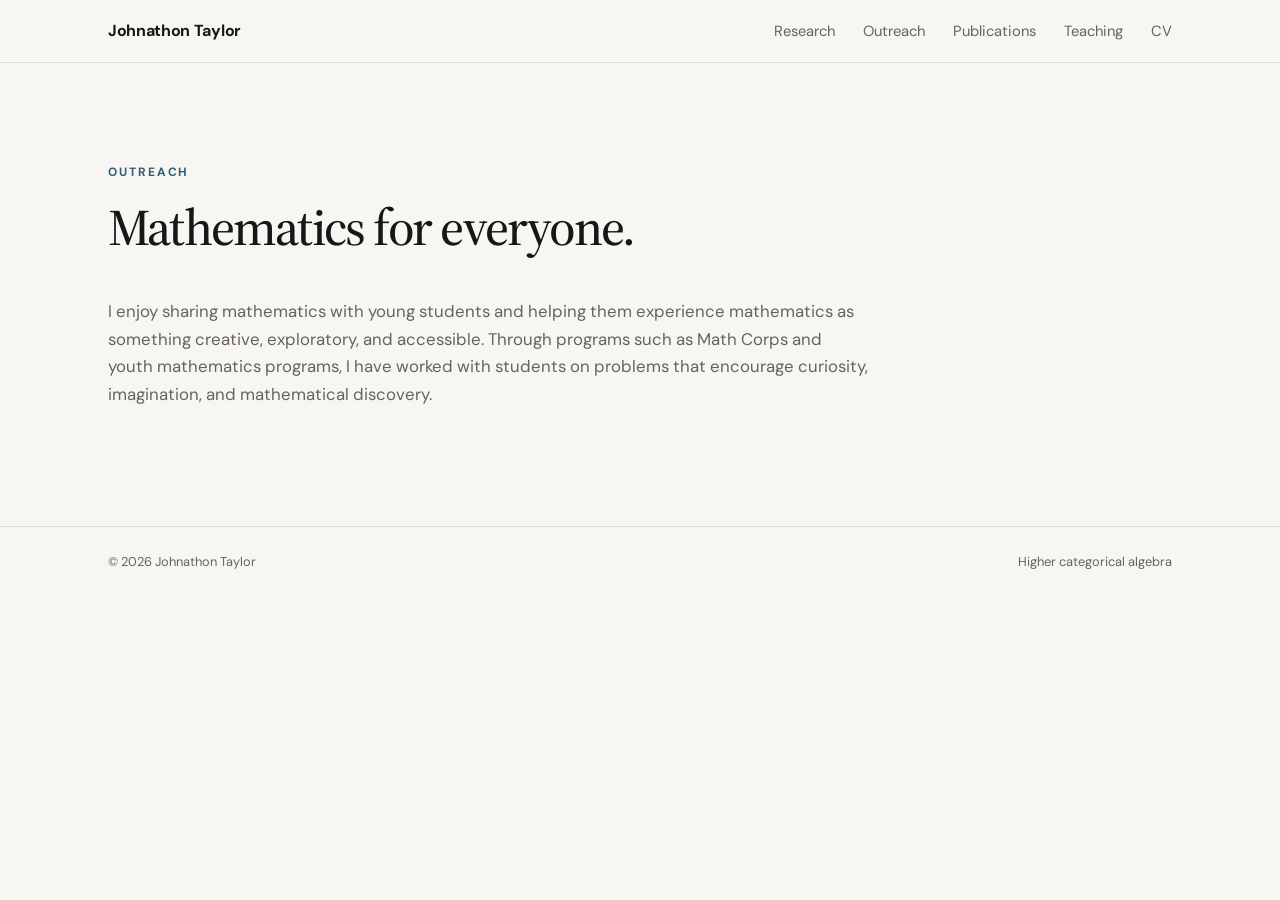
==== outreach.html @ 646455a3 "Create Outreach page" ====
<!DOCTYPE html>
<html lang="en">
<head>
    <meta charset="UTF-8">
    <meta name="viewport" content="width=device-width, initial-scale=1.0">
    <title>Johnathon Taylor | Outreach</title>
    <meta name="description" content="Johnathon Taylor's mathematics outreach activities.">
    <link rel="stylesheet" href="assets/style.css">
    <link rel="preconnect" href="https://fonts.googleapis.com">
    <link rel="preconnect" href="https://fonts.gstatic.com" crossorigin>
    <link href="https://fonts.googleapis.com/css2?family=DM+Sans:wght@400;500;600;700&family=Source+Serif+4:opsz,wght@8..60,400;8..60,500&display=swap" rel="stylesheet">
</head>
<body>
<header class="site-header">
    <div class="nav-container">
        <a class="site-name" href="index.html">Johnathon Taylor</a>
        <nav>
            <a href="index.html#research">Research</a>
            <a href="outreach.html">Outreach</a>
            <a href="publications.html">Publications</a>
            <a href="teaching.html">Teaching</a>
            <a href="cv.html">CV</a>
        </nav>
    </div>
</header>
<main>
    <section class="section">
        <div class="section-heading">
            <p class="eyebrow">OUTREACH</p>
            <h2>Mathematics for everyone.</h2>
            <p>
                I enjoy sharing mathematics with young students and helping them
                experience mathematics as something creative, exploratory, and
                accessible. Through programs such as Math Corps and youth mathematics
                programs, I have worked with students on problems that encourage
                curiosity, imagination, and mathematical discovery.
            </p>
        </div>
    </section>
</main>
<footer>
    <div class="footer-inner">
        <span>© 2026 Johnathon Taylor</span>
        <span>Higher categorical algebra</span>
    </div>
</footer>
</body>
</html>
---- assets/style.css ----
:root{--bg:#f7f6f2;--paper:#fff;--ink:#171717;--muted:#66635e;--line:#dedbd3;--accent:#315c78;--accent-light:#e6eef3;--max:1120px}*{box-sizing:border-box}html{scroll-behavior:smooth}body{margin:0;background:var(--bg);color:var(--ink);font-family:'DM Sans',sans-serif;line-height:1.65}a{color:inherit}.site-header{position:sticky;top:0;z-index:20;background:rgba(247,246,242,.92);backdrop-filter:blur(12px);border-bottom:1px solid rgba(222,219,211,.8)}.nav-container{max-width:var(--max);margin:auto;padding:18px 28px;display:flex;align-items:center;justify-content:space-between}.site-name{font-weight:700;text-decoration:none;letter-spacing:-.02em}.nav-container nav{display:flex;gap:28px}.nav-container nav a{text-decoration:none;color:var(--muted);font-size:.92rem}.nav-container nav a:hover{color:var(--ink)}.hero{max-width:var(--max);margin:auto;min-height:690px;padding:100px 28px 90px;display:grid;grid-template-columns:1.15fr .85fr;gap:60px;align-items:center}.eyebrow{margin:0 0 16px;font-size:.75rem;font-weight:700;letter-spacing:.16em;color:var(--accent)}h1,h2,h3{margin-top:0;line-height:1.1;letter-spacing:-.035em}h1{font-family:'Source Serif 4',serif;font-size:clamp(3rem,6vw,5.6rem);font-weight:500;margin-bottom:28px}h1 span{display:block;color:var(--muted)}.hero-text{max-width:650px;font-size:1.1rem;color:var(--muted)}.hero-links{display:flex;align-items:center;gap:26px;margin-top:36px}.button{display:inline-block;background:var(--ink);color:white;padding:12px 20px;border-radius:3px;text-decoration:none;font-weight:600}.text-link{font-weight:600;text-decoration:none;border-bottom:1px solid var(--ink);padding-bottom:2px}.hero-diagram{position:relative;width:360px;height:330px;margin:auto}.diagram-node{position:absolute;width:15px;height:15px;background:var(--ink);border-radius:50%;z-index:2}.node-a{left:40px;top:235px}.node-b{left:175px;top:55px}.node-c{right:30px;top:235px}.diagram-line{position:absolute;height:1px;background:#a9a59c;transform-origin:left center}.line-ab{left:47px;top:242px;width:223px;transform:rotate(-39deg)}.line-bc{left:182px;top:62px;width:222px;transform:rotate(39deg)}.line-ac{left:47px;top:242px;width:333px}.diagram-label{position:absolute;font-family:'Source Serif 4',serif;font-size:1.5rem}.label-a{left:35px;top:255px}.label-b{left:170px;top:15px}.label-c{right:24px;top:255px}.section{max-width:var(--max);margin:auto;padding:100px 28px}.section-heading{max-width:760px}.section-heading h2,.about-inner h2,.contact-section h2{font-family:'Source Serif 4',serif;font-size:clamp(2.3rem,4vw,4rem);font-weight:500}.section-heading>p:not(.eyebrow){color:var(--muted);font-size:1.05rem}.research-grid{margin-top:55px;display:grid;grid-template-columns:repeat(2,1fr);gap:1px;background:var(--line);border:1px solid var(--line)}.research-card{background:var(--paper);padding:38px}.card-number{font-size:.75rem;color:var(--accent);font-weight:700}.research-card h3{font-family:'Source Serif 4',serif;font-size:1.8rem;font-weight:500;margin:30px 0 14px}.research-card p{color:var(--muted);margin:0}.about-section{background:var(--accent-light);border-top:1px solid var(--line);border-bottom:1px solid var(--line)}.about-inner{max-width:var(--max);margin:auto;padding:100px 28px}.about-inner h2{max-width:800px}.about-inner p:not(.eyebrow){max-width:760px;color:#4e4c48;font-size:1.05rem}.publication-feature{border-bottom:1px solid var(--line)}.publication-feature .section-heading{padding-left:45px;border-left:3px solid var(--accent)}.contact-section{max-width:var(--max);margin:auto;padding:100px 28px;display:flex;justify-content:space-between;align-items:center;gap:40px}.contact-section h2{margin-bottom:0}footer{border-top:1px solid var(--line)}.footer-inner{max-width:var(--max);margin:auto;padding:24px 28px;display:flex;justify-content:space-between;color:var(--muted);font-size:.8rem}@media(max-width:800px){.nav-container nav{gap:14px}.hero{grid-template-columns:1fr;min-height:auto;padding-top:70px}.hero-diagram{order:-1;width:280px;height:240px}.node-a{left:15px;top:170px}.node-b{left:130px;top:35px}.node-c{right:10px;top:170px}.line-ab{left:22px;top:177px;width:170px}.line-bc{left:137px;top:42px;width:170px}.line-ac{left:22px;top:177px;width:255px}.label-a{left:10px;top:190px}.label-b{left:125px;top:0}.label-c{right:4px;top:190px}.research-grid{grid-template-columns:1fr}.contact-section{align-items:flex-start;flex-direction:column}}@media(max-width:520px){.nav-container{padding:15px 18px}.site-name{font-size:.9rem}.nav-container nav{gap:10px}.nav-container nav a{font-size:.78rem}.hero,.section,.about-inner,.contact-section{padding-left:18px;padding-right:18px}h1{font-size:2.9rem}.hero-text{font-size:1rem}.footer-inner{padding-left:18px;padding-right:18px;flex-direction:column;gap:6px}}
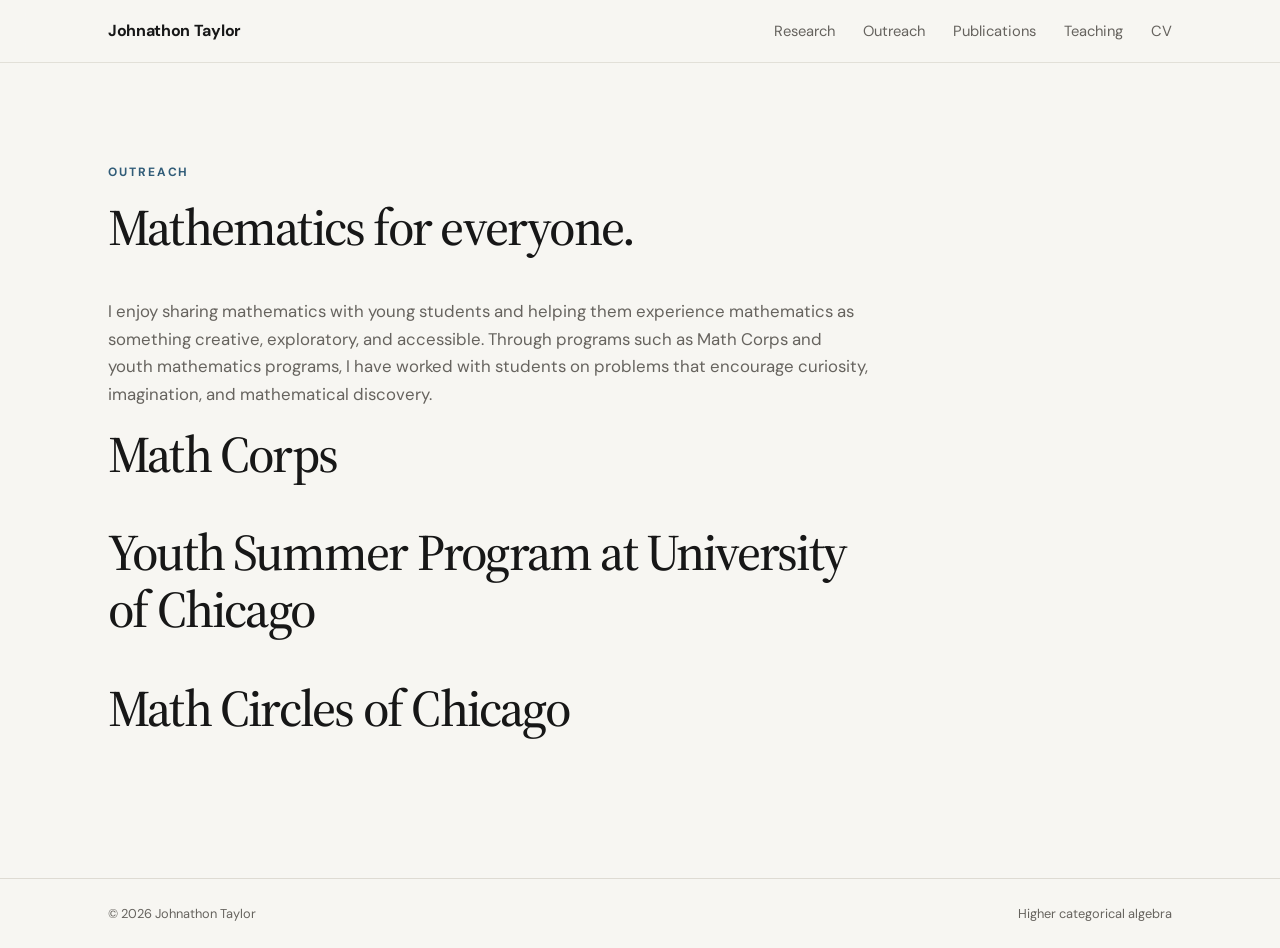
==== commit 0248f535: "Add outreach section headers" ====
--- a/outreach.html
+++ b/outreach.html
@@ -35,6 +35,10 @@
                 programs, I have worked with students on problems that encourage
                 curiosity, imagination, and mathematical discovery.
             </p>
+
+            <h2>Math Corps</h2>
+            <h2>Youth Summer Program at University of Chicago</h2>
+            <h2>Math Circles of Chicago</h2>
         </div>
     </section>
 </main>
--- a/assets/style.css
+++ b/assets/style.css
@@ -1 +1 @@
-:root{--bg:#f7f6f2;--paper:#fff;--ink:#171717;--muted:#66635e;--line:#dedbd3;--accent:#315c78;--accent-light:#e6eef3;--max:1120px}*{box-sizing:border-box}html{scroll-behavior:smooth}body{margin:0;background:var(--bg);color:var(--ink);font-family:'DM Sans',sans-serif;line-height:1.65}a{color:inherit}.site-header{position:sticky;top:0;z-index:20;background:rgba(247,246,242,.92);backdrop-filter:blur(12px);border-bottom:1px solid rgba(222,219,211,.8)}.nav-container{max-width:var(--max);margin:auto;padding:18px 28px;display:flex;align-items:center;justify-content:space-between}.site-name{font-weight:700;text-decoration:none;letter-spacing:-.02em}.nav-container nav{display:flex;gap:28px}.nav-container nav a{text-decoration:none;color:var(--muted);font-size:.92rem}.nav-container nav a:hover{color:var(--ink)}.hero{max-width:var(--max);margin:auto;min-height:690px;padding:100px 28px 90px;display:grid;grid-template-columns:1.15fr .85fr;gap:60px;align-items:center}.eyebrow{margin:0 0 16px;font-size:.75rem;font-weight:700;letter-spacing:.16em;color:var(--accent)}h1,h2,h3{margin-top:0;line-height:1.1;letter-spacing:-.035em}h1{font-family:'Source Serif 4',serif;font-size:clamp(3rem,6vw,5.6rem);font-weight:500;margin-bottom:28px}h1 span{display:block;color:var(--muted)}.hero-text{max-width:650px;font-size:1.1rem;color:var(--muted)}.hero-links{display:flex;align-items:center;gap:26px;margin-top:36px}.button{display:inline-block;background:var(--ink);color:white;padding:12px 20px;border-radius:3px;text-decoration:none;font-weight:600}.text-link{font-weight:600;text-decoration:none;border-bottom:1px solid var(--ink);padding-bottom:2px}.hero-diagram{position:relative;width:360px;height:330px;margin:auto}.diagram-node{position:absolute;width:15px;height:15px;background:var(--ink);border-radius:50%;z-index:2}.node-a{left:40px;top:235px}.node-b{left:175px;top:55px}.node-c{right:30px;top:235px}.diagram-line{position:absolute;height:1px;background:#a9a59c;transform-origin:left center}.line-ab{left:47px;top:242px;width:223px;transform:rotate(-39deg)}.line-bc{left:182px;top:62px;width:222px;transform:rotate(39deg)}.line-ac{left:47px;top:242px;width:333px}.diagram-label{position:absolute;font-family:'Source Serif 4',serif;font-size:1.5rem}.label-a{left:35px;top:255px}.label-b{left:170px;top:15px}.label-c{right:24px;top:255px}.section{max-width:var(--max);margin:auto;padding:100px 28px}.section-heading{max-width:760px}.section-heading h2,.about-inner h2,.contact-section h2{font-family:'Source Serif 4',serif;font-size:clamp(2.3rem,4vw,4rem);font-weight:500}.section-heading>p:not(.eyebrow){color:var(--muted);font-size:1.05rem}.research-grid{margin-top:55px;display:grid;grid-template-columns:repeat(2,1fr);gap:1px;background:var(--line);border:1px solid var(--line)}.research-card{background:var(--paper);padding:38px}.card-number{font-size:.75rem;color:var(--accent);font-weight:700}.research-card h3{font-family:'Source Serif 4',serif;font-size:1.8rem;font-weight:500;margin:30px 0 14px}.research-card p{color:var(--muted);margin:0}.about-section{background:var(--accent-light);border-top:1px solid var(--line);border-bottom:1px solid var(--line)}.about-inner{max-width:var(--max);margin:auto;padding:100px 28px}.about-inner h2{max-width:800px}.about-inner p:not(.eyebrow){max-width:760px;color:#4e4c48;font-size:1.05rem}.publication-feature{border-bottom:1px solid var(--line)}.publication-feature .section-heading{padding-left:45px;border-left:3px solid var(--accent)}.contact-section{max-width:var(--max);margin:auto;padding:100px 28px;display:flex;justify-content:space-between;align-items:center;gap:40px}.contact-section h2{margin-bottom:0}footer{border-top:1px solid var(--line)}.footer-inner{max-width:var(--max);margin:auto;padding:24px 28px;display:flex;justify-content:space-between;color:var(--muted);font-size:.8rem}@media(max-width:800px){.nav-container nav{gap:14px}.hero{grid-template-columns:1fr;min-height:auto;padding-top:70px}.hero-diagram{order:-1;width:280px;height:240px}.node-a{left:15px;top:170px}.node-b{left:130px;top:35px}.node-c{right:10px;top:170px}.line-ab{left:22px;top:177px;width:170px}.line-bc{left:137px;top:42px;width:170px}.line-ac{left:22px;top:177px;width:255px}.label-a{left:10px;top:190px}.label-b{left:125px;top:0}.label-c{right:4px;top:190px}.research-grid{grid-template-columns:1fr}.contact-section{align-items:flex-start;flex-direction:column}}@media(max-width:520px){.nav-container{padding:15px 18px}.site-name{font-size:.9rem}.nav-container nav{gap:10px}.nav-container nav a{font-size:.78rem}.hero,.section,.about-inner,.contact-section{padding-left:18px;padding-right:18px}h1{font-size:2.9rem}.hero-text{font-size:1rem}.footer-inner{padding-left:18px;padding-right:18px;flex-direction:column;gap:6px}}
+:root{--bg:#f7f6f2;--paper:#fff;--ink:#171717;--muted:#66635e;--line:#dedbd3;--accent:#315c78;--accent-light:#e6eef3;--max:1120px}*{box-sizing:border-box}html{scroll-behavior:smooth}body{margin:0;background:var(--bg);color:var(--ink);font-family:'DM Sans',sans-serif;line-height:1.65}a{color:inherit}.site-header{position:sticky;top:0;z-index:20;background:rgba(247,246,242,.92);backdrop-filter:blur(12px);border-bottom:1px solid rgba(222,219,211,.8)}.nav-container{max-width:var(--max);margin:auto;padding:18px 28px;display:flex;align-items:center;justify-content:space-between}.site-name{font-weight:700;text-decoration:none;letter-spacing:-.02em}.nav-container nav{display:flex;gap:28px}.nav-container nav a{text-decoration:none;color:var(--muted);font-size:.92rem}.nav-container nav a:hover{color:var(--ink)}.hero{max-width:var(--max);margin:auto;min-height:690px;padding:100px 28px 90px;display:grid;grid-template-columns:1.15fr .85fr;gap:60px;align-items:center}.eyebrow{margin:0 0 16px;font-size:.75rem;font-weight:700;letter-spacing:.16em;color:var(--accent)}h1,h2,h3{margin-top:0;line-height:1.1;letter-spacing:-.035em}h1{font-family:'Source Serif 4',serif;font-size:clamp(3rem,6vw,5.6rem);font-weight:500;margin-bottom:28px}h1 span{display:block;color:var(--muted)}.hero-text{max-width:650px;font-size:1.1rem;color:var(--muted)}.hero-links{display:flex;align-items:center;gap:26px;margin-top:36px}.button{display:inline-block;background:var(--ink);color:white;padding:12px 20px;border-radius:3px;text-decoration:none;font-weight:600}.text-link{font-weight:600;text-decoration:none;border-bottom:1px solid var(--ink);padding-bottom:2px}.hero-diagram{position:relative;width:360px;height:330px;margin:auto}.diagram-node{position:absolute;width:15px;height:15px;background:var(--ink);border-radius:50%;z-index:2}.node-a{left:40px;top:235px}.node-b{left:175px;top:55px}.node-c{right:30px;top:235px}.diagram-line{position:absolute;height:1px;background:#a9a59c;transform-origin:left center}.line-ab{left:47px;top:242px;width:223px;transform:rotate(-39deg)}.line-bc{left:182px;top:62px;width:222px;transform:rotate(39deg)}.line-ac{left:47px;top:242px;width:333px}.diagram-label{position:absolute;font-family:'Source Serif 4',serif;font-size:1.5rem}.label-a{left:35px;top:255px}.label-b{left:170px;top:15px}.label-c{right:24px;top:255px}.section{max-width:var(--max);margin:auto;padding:100px 28px}.section-heading{max-width:760px}.section-heading h2,.about-inner h2,.contact-section h2{font-family:'Source Serif 4',serif;font-size:clamp(2.3rem,4vw,4rem);font-weight:500}.section-heading>p:not(.eyebrow){color:var(--muted);font-size:1.05rem}.hometown-photo{margin:45px 0 0;max-width:319px}.hometown-photo img{display:block;width:100%;height:auto}.hometown-photo figcaption{margin-top:10px;color:var(--muted);font-size:.78rem;line-height:1.5}.research-grid{margin-top:55px;display:grid;grid-template-columns:repeat(2,1fr);gap:1px;background:var(--line);border:1px solid var(--line)}.research-card{background:var(--paper);padding:38px}.card-number{font-size:.75rem;color:var(--accent);font-weight:700}.research-card h3{font-family:'Source Serif 4',serif;font-size:1.8rem;font-weight:500;margin:30px 0 14px}.research-card p{color:var(--muted);margin:0}.about-section{background:var(--accent-light);border-top:1px solid var(--line);border-bottom:1px solid var(--line)}.about-inner{max-width:var(--max);margin:auto;padding:100px 28px}.about-inner h2{max-width:800px}.about-inner p:not(.eyebrow){max-width:760px;color:#4e4c48;font-size:1.05rem}.publication-feature{border-bottom:1px solid var(--line)}.publication-feature .section-heading{padding-left:45px;border-left:3px solid var(--accent)}.contact-section{max-width:var(--max);margin:auto;padding:100px 28px;display:flex;justify-content:space-between;align-items:center;gap:40px}.contact-section h2{margin-bottom:0}footer{border-top:1px solid var(--line)}.footer-inner{max-width:var(--max);margin:auto;padding:24px 28px;display:flex;justify-content:space-between;color:var(--muted);font-size:.8rem}@media(max-width:800px){.nav-container nav{gap:14px}.hero{grid-template-columns:1fr;min-height:auto;padding-top:70px}.hero-diagram{order:-1;width:280px;height:240px}.node-a{left:15px;top:170px}.node-b{left:130px;top:35px}.node-c{right:10px;top:170px}.line-ab{left:22px;top:177px;width:170px}.line-bc{left:137px;top:42px;width:170px}.line-ac{left:22px;top:177px;width:255px}.label-a{left:10px;top:190px}.label-b{left:125px;top:0}.label-c{right:4px;top:190px}.research-grid{grid-template-columns:1fr}.contact-section{align-items:flex-start;flex-direction:column}}@media(max-width:520px){.nav-container{padding:15px 18px}.site-name{font-size:.9rem}.nav-container nav{gap:10px}.nav-container nav a{font-size:.78rem}.hero,.section,.about-inner,.contact-section{padding-left:18px;padding-right:18px}h1{font-size:2.9rem}.hero-text{font-size:1rem}.footer-inner{padding-left:18px;padding-right:18px;flex-direction:column;gap:6px}}
